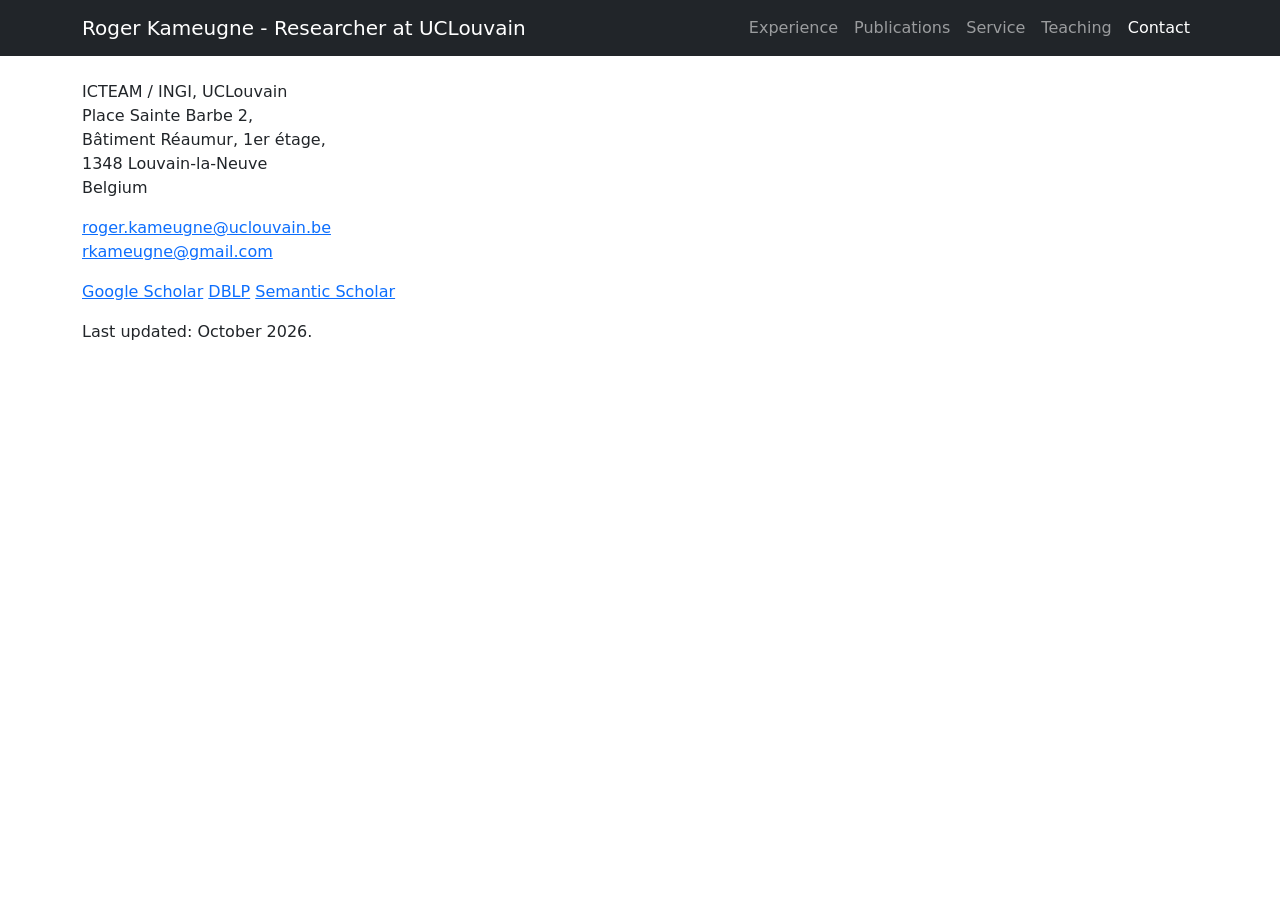
==== contact.html @ a164a0c0 "Add files via upload" ====
<!DOCTYPE html>
<html lang="en">
<head>
  <meta charset="utf-8">
  <meta name="viewport" content="width=device-width, initial-scale=1">
  <title>Contact - Roger Kameugne - Researcher at UCLouvain</title>
  <meta name="description" content="Personal academic page of Roger Kameugne, focusing on Constraint Programming, Scheduling, Decision Diagrams and Combinatorial Optimization.">
  <meta name="author" content="Roger Kameugne">

  <!-- Bootstrap CSS -->
  <link href="https://cdn.jsdelivr.net/npm/bootstrap@5.3.3/dist/css/bootstrap.min.css" rel="stylesheet" integrity="sha384-QWTKZyjpPEjISv5WaRU9OFeRpok6YctnYmDr5pNlyT2bRjXh0JMhjY6hW+ALEwIH" crossorigin="anonymous">

  <!-- Custom CSS -->
  <link href="assets/css/main.css" rel="stylesheet">
</head>
<body>

  <nav class="navbar navbar-expand-lg navbar-dark bg-dark">
    <div class="container">
      <a class="navbar-brand" href="index.html">Roger Kameugne - Researcher at UCLouvain</a>
      <button class="navbar-toggler" type="button" data-bs-toggle="collapse" data-bs-target="#navbarNav" aria-controls="navbarNav" aria-expanded="false" aria-label="Toggle navigation">
        <span class="navbar-toggler-icon"></span>
      </button>
      <div class="collapse navbar-collapse" id="navbarNav">
        <ul class="navbar-nav ms-auto">
          <li class="nav-item">
            <a class="nav-link" href="experience.html">Experience</a>
          </li>
          <li class="nav-item">
            <a class="nav-link" href="publications.html">Publications</a>
          </li>
          <li class="nav-item">
            <a class="nav-link" href="service.html">Service</a>
          </li>
          <li class="nav-item">
            <a class="nav-link" href="teaching.html">Teaching</a>
          </li>
          <li class="nav-item">
            <a class="nav-link active" aria-current="page" href="contact.html">Contact</a>
          </li>
        </ul>
      </div>
    </div>
  </nav>

  <div class="container mt-4">
    <p>ICTEAM / INGI, UCLouvain<br />
Place Sainte Barbe 2,<br />
B&acirc;timent R&eacute;aumur, 1er &eacute;tage,<br />
1348 Louvain-la-Neuve<br />
Belgium</p>

<p><a href="mailto:roger.kameugne@uclouvain.be">roger.kameugne@uclouvain.be</a><br />
<a href="mailto:rkameugne@gmail.com">rkameugne@gmail.com</a></p>

<p class="profiles"><a href="https://scholar.google.fr/citations?user=agmFWy8AAAAJ&amp;hl=fr" target="_blank" rel="noreferrer">Google Scholar</a> <a href="https://dblp.org/pid/67/10056.html" target="_blank" rel="noreferrer">DBLP</a> <a href="https://www.semanticscholar.org/author/Roger-Kameugne/2184030?sort=influence" target="_blank" rel="noreferrer">Semantic Scholar</a></p>

    <footer>Last updated: October 2026.</footer>
  </div>

  <!-- Bootstrap JS Bundle with Popper -->
  <script src="https://cdn.jsdelivr.net/npm/bootstrap@5.3.3/dist/js/bootstrap.bundle.min.js" integrity="sha384-YvpcrYf0tY3lHB60NNkmXc5s9fDVZLESaAA55NDzOxhy9GkcIdslK1eN7N6jIeHz" crossorigin="anonymous"></script>

</body>
</html>
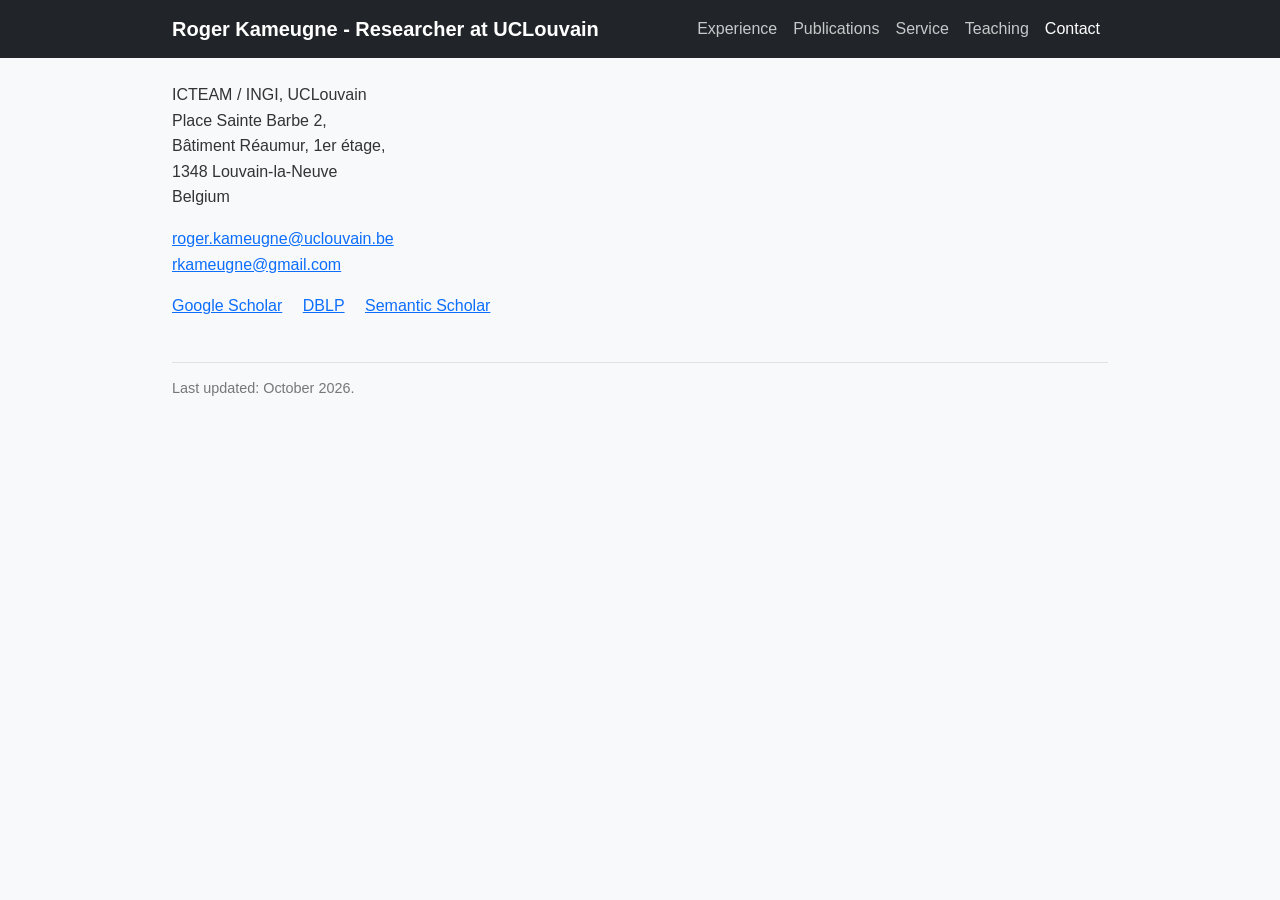
==== commit d755ac59: "Undate" ====
--- a/contact.html
+++ b/contact.html
@@ -11,7 +11,7 @@
   <link href="https://cdn.jsdelivr.net/npm/bootstrap@5.3.3/dist/css/bootstrap.min.css" rel="stylesheet" integrity="sha384-QWTKZyjpPEjISv5WaRU9OFeRpok6YctnYmDr5pNlyT2bRjXh0JMhjY6hW+ALEwIH" crossorigin="anonymous">
 
   <!-- Custom CSS -->
-  <link href="assets/css/main.css" rel="stylesheet">
+  <link href="main.css" rel="stylesheet">
 </head>
 <body>
 
--- a/main.css
+++ b/main.css
@@ -0,0 +1,72 @@
+body {
+  font-family: 'Helvetica Neue', Helvetica, Arial, sans-serif;
+  line-height: 1.6;
+  color: #333;
+  background-color: #f8f9fa;
+}
+
+.navbar-brand {
+  font-weight: bold;
+}
+
+.navbar-nav .nav-link {
+  color: rgba(255, 255, 255, 0.75);
+}
+
+.navbar-nav .nav-link:hover,
+.navbar-nav .nav-link.active {
+  color: rgba(255, 255, 255, 1);
+}
+
+.container {
+  max-width: 960px;
+}
+
+h1, h2, h3, h4, h5, h6 {
+  color: #222;
+  margin-top: 1.5em;
+  margin-bottom: 0.5em;
+}
+
+ul {
+  margin-bottom: 1em;
+}
+
+img {
+  max-width: 100%;
+  height: auto;
+}
+
+.portrait {
+  width: 180px;
+  border-radius: 8px;
+  float: right;
+  margin: 0 0 10px 20px;
+}
+
+.profiles a {
+  margin-right: 1em;
+}
+
+.timeline {
+  list-style: none;
+  padding-left: 0;
+}
+
+.timeline li {
+  margin-bottom: 0.6em;
+}
+
+.timeline .period {
+  display: inline-block;
+  min-width: 11em;
+  color: #666;
+}
+
+footer {
+  margin-top: 3em;
+  padding: 1em 0;
+  border-top: 1px solid #dee2e6;
+  color: #777;
+  font-size: 0.9em;
+}
